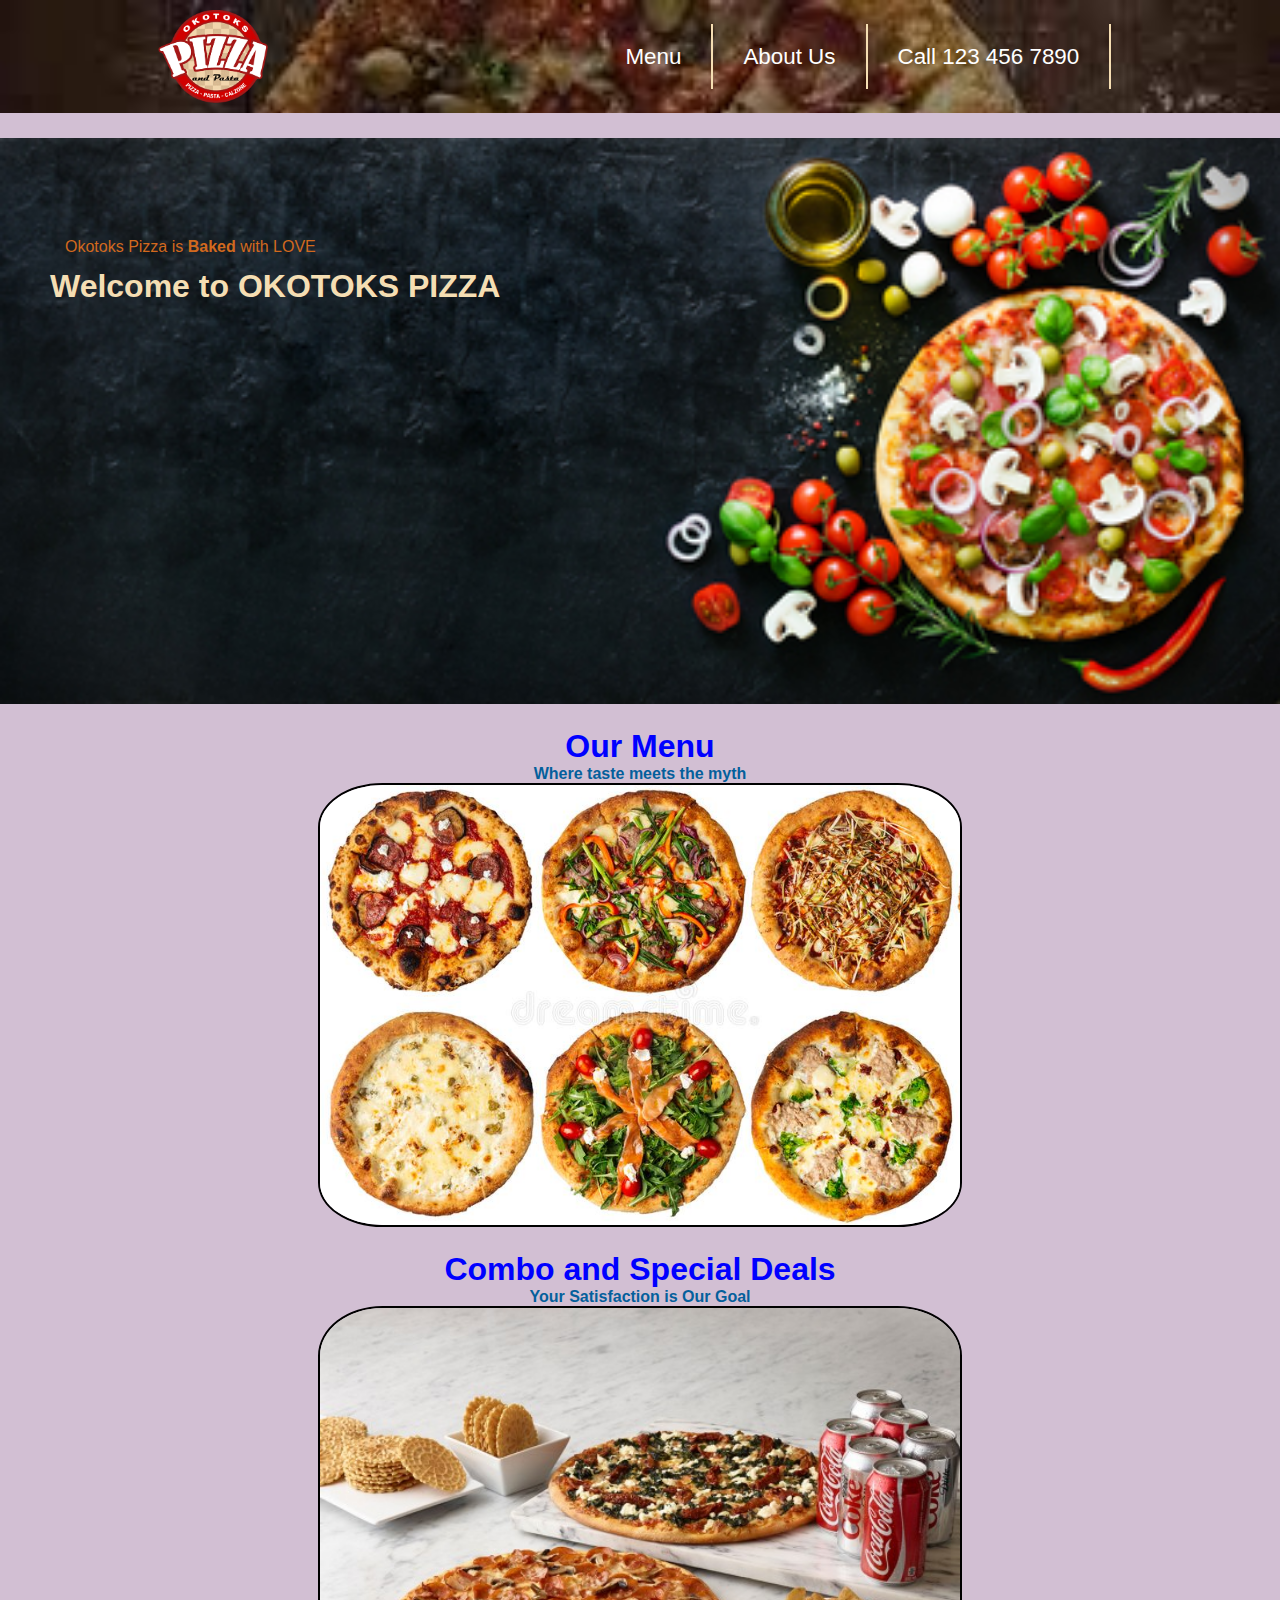
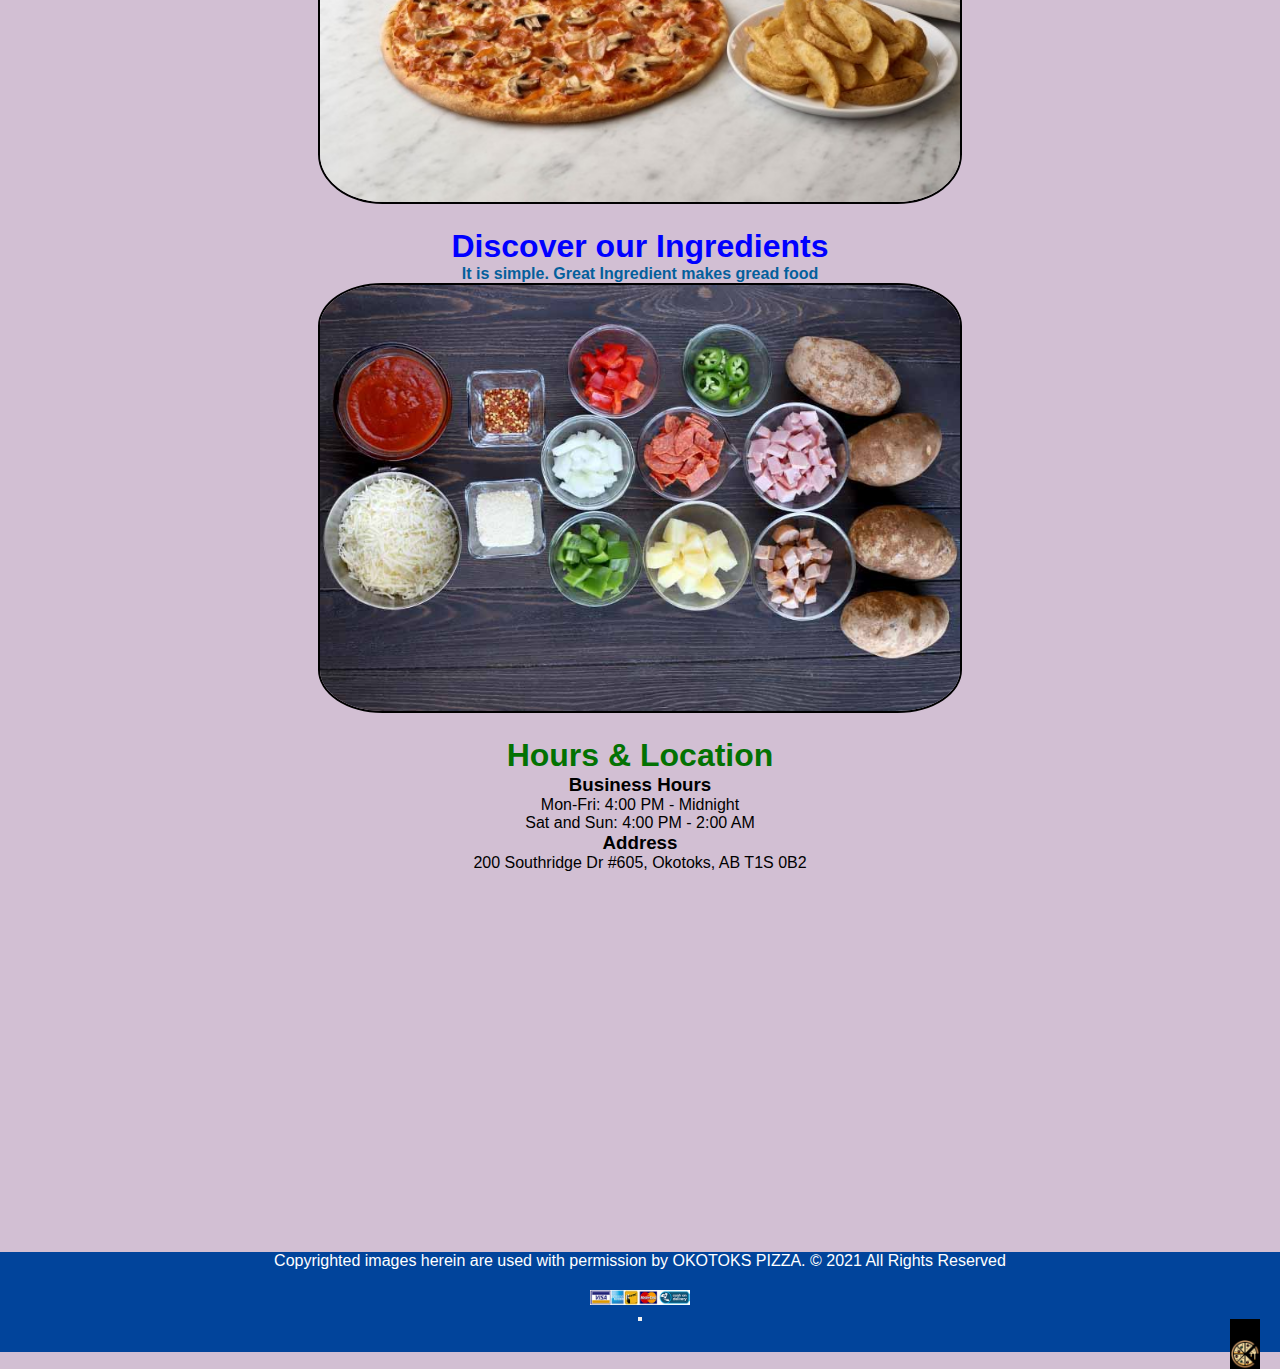
==== HangPizza/index.html @ 002a2683 "Change Layout" ====
<!DOCTYPE html>
<html lang="en">
<head>
    <meta charset="UTF-8">
    <meta http-equiv="X-UA-Compatible" content="IE=edge">
    <meta name="viewport" content="width=device-width, initial-scale=1.0">

    <meta name="description" content="A family run restaurant specializing in healthy and fresh">
    <meta name="keywords" content="Pizza,Okotoks,Pasta,Combo deals">
    <meta name="author" content="Matt Cleveland">

    <meta property="og:url" content="http://www.OkotoksPizza.com/index.html" />
    <meta property="og:type" content="website" />
    <meta property="og:title"content="OkotoksPizza" />
    <meta property="og:description" content="Local Pizza Restaurant" />
    <meta property="og:image" content="http://www.OkotoksPizza.com/pizza-chef-vector-942461.jpg" />
    
    <link rel="stylesheet" href="style.css">
    <title>Okotoks Pizza</title>
</head>

<body>
    <header>
    <div class="container">
        <div class="header">
            <div class="logo">
                <a href="index.html"><img src="Pictures/opplogo.png"></a>
            </div>
            <div class="menu">
                <ul class="navbar">
                    <li id="menu"><a href="menu.html">Menu</a></li>
                    <li id="about-us"><a href="about-us.html">About Us</a></li>
                    <li id="phone"><a href="tel:1234567890">Call 123 456 7890 </a></li>
                </ul>
            </div>
        </div>
    </div>
    </header>
    
    <main>
        <div class="page-container">
                <div class="banner" id="secret-two">
                    <h1>Welcome to OKOTOKS PIZZA</h1>
                    <p>Okotoks Pizza is <strong>Baked</strong> with LOVE</p>
                </div>          
            <div>   
                <img id="main-image" src="Pictures/banner.jpg" alt="Main Picture">
            </div>
        </div>

            <div class="main-sections">
                <div class="section">
                    <a href="menu.html">
                        <h1>Our Menu</h1>
                        <p>Where taste meets the myth</p>
                    </a>
                    <a href="menu.html"><img class="sectional picture" src="Pictures/sectional-pictures-menu.jpg" alt="Sectional Menu"></a>
                </div>
                <div class="section">
                    <a href="menu.html">
                        <h1>Combo and Special Deals</h1>
                        <p>Your Satisfaction is Our Goal</p>
                    </a>
                    <a href="menu.html"><img class="sectional picture"
                            src="Pictures/Special_Family.jpg" alt="Sectional Combo and Deals"></a>
                </div>
                <div class="section">
                    <a href="about-us.html">
                        <h1>Discover our Ingredients</h1>
                        <p>It is simple. Great Ingredient makes gread food</p>
                    </a>
                    <a href="about-us.html"><img class="sectional picture" src="Pictures/Pizza-Toppings.jpg" alt="Sectional Ingredients"></a>
                </div>
            </div>

            <div class="store-info">
                <h1>Hours & Location</h1>
                
                <div class="our-location">
                        <h3>Business Hours</h3>
                        <p>
                            Mon-Fri: 4:00 PM - Midnight<br>
                            Sat and Sun: 4:00 PM - 2:00 AM<br>
                        </p>
    
                        <h3>Address</h3>
                        <p>200 Southridge Dr #605, Okotoks, AB T1S 0B2</p>
                    </div>
                    <div class="map">
                        <p><iframe src="https://www.google.com/maps/embed?pb=!1m18!1m12!1m3!1d2526.7913065466923!2d-113.97789488425943!3d50.70525717951134!2m3!1f0!2f0!3f0!3m2!1i1024!2i768!4f13.1!3m3!1m2!1s0x537197889ae183ff%3A0xc8149e0a249933c7!2sPapa%20John&#39;s%20Pizza!5e0!3m2!1sen!2sca!4v1624724486679!5m2!1sen!2sca" 
                            style="border:0;" 
                            allowfullscreen="" 
                            loading="lazy"></iframe></p>
                    </div>
                </div>
            </div>

        </main>

        <footer>
                <div class="footer">
                    <p>Copyrighted images herein are used with permission by OKOTOKS PIZZA.
                        © 2021 All Rights Reserved</p>
                    <img src="Pictures/Payments.jpg" alt="Payments">
                    <button>
                    <a id="up-btn" href="#"><img src="Pictures/go-up-btn.png" alt="Up botton"></a>
                    </button>
                </div>
        </footer>
</body>
</html>
---- HangPizza/style.css ----
* {
  padding: 0px;
  margin: 0px;
}

html {
  font-family: Arial, Helvetica, sans-serif;
  scroll-behavior: smooth;
  text-align: center;
  background-color: #d2bfd3;
}

a {
  text-decoration: none;
}

.header {
  background-image: url(Pictures/background.jpg);
  background-size: cover;
  color: white;
}

img {
  max-width: 100%;
}

.logo img {
  width: 80px;
  height: auto;
  margin-left: auto;
  margin-right: auto;
  display: block;
}

.navbar a {
  text-align: center;
  color: white;
}

.footer {
  background-color: #01449b;
  height: 100px;
  width: 100%;
  display: block;
  color: white;
  text-align: center;
}

.footer p {
  margin-top: 20px;
}

.footer img {
  display: block;
  padding-top: 20px;
  margin: auto;
  width: 100px;
  height: auto;
}

.footer #up-btn img {
  width: 30px;
  height: auto;
  background: black;
  position: absolute;
  right: 20px;
}

.banner {
  position: relative;
  margin-top: 25px;
}

.banner h1 {
  position: absolute;
  text-align: center;
  color: wheat;
  font-size: 20px;
  top: 50px;
  left: 20px;
}

.banner p {
  visibility: hidden;
}

#secret-two {
  -webkit-transition: font-size 3s ease-in-out;
  transition: font-size 3s ease-in-out;
}

#secret-two:hover {
  font-size: 2em;
  cursor: -webkit-zoom-in;
  cursor: zoom-in;
  -webkit-transition: font-size 1s ease-in-out;
  transition: font-size 1s ease-in-out;
}

#secret-two:active {
  font-size: 1em;
  cursor: pointer;
}

#main-image {
  width: 100%;
  height: auto;
}

.main-sections {
  display: block;
  text-align: center;
  color: blue;
  text-decoration: none;
}

.main-sections .section {
  margin-top: 20px;
  margin-bottom: 20px;
}

.main-sections img {
  border-radius: 10%;
  border: 2px solid black;
  height: auto;
  width: 50%;
  -o-object-fit: fill;
     object-fit: fill;
}

.main-sections a {
  width: 100%;
  color: blue;
  font-weight: bold;
}

.main-sections p {
  color: #045f9c;
}

.store-info {
  text-align: center;
  margin-top: 20px;
  margin-bottom: 20px;
}

.store-info h1 {
  font-size: 2em;
  color: #037203;
}

.store-info iframe {
  width: 100%;
  height: 30vh;
  margin-top: 20px;
}

/*Mobile Break Point*/
@media only screen and (min-width: 400px) {
  .up-btn {
    width: 55px;
    height: 55px;
    bottom: 30px;
    right: 30px;
    line-height: 70px;
    font-size: 30px;
    padding-top: 12px;
  }
}

/*Tablet break point*/
@media only screen and (min-width: 600px) {
  .header {
    display: -ms-grid;
    display: grid;
    -ms-grid-columns: 1fr 2fr;
        grid-template-columns: 1fr 2fr;
    justify-items: center;
    -webkit-box-align: center;
        -ms-flex-align: center;
            align-items: center;
  }
  .header ul a {
    border-bottom: none;
    border-right: 2px solid wheat;
  }
  .header li {
    float: left;
    list-style: none;
  }
  .header li a {
    padding: 20px 20px;
    font-size: 1rem;
  }
  .header .menu {
    clear: none;
    float: right;
    max-height: none;
  }
  .banner h1 {
    font-size: 2em;
    top: 130px;
    bottom: 100px;
    left: 50px;
  }
  .banner p {
    visibility: visible;
    color: chocolate;
    position: absolute;
    top: 100px;
    left: 65px;
    font-size: 1em;
  }
  .up-btn {
    width: 55px;
    height: 55px;
    bottom: 30px;
    right: 30px;
    line-height: 70px;
    font-size: 30px;
    padding-top: 12px;
  }
  .map {
    padding: 0 10px;
    height: 40vh;
  }
  .map iframe {
    height: 40vh;
  }
}

/*Latop/desktop break point*/
@media only screen and (min-width: 1100px) {
  .header {
    display: -ms-grid;
    display: grid;
    -ms-grid-columns: 1fr 2fr;
        grid-template-columns: 1fr 2fr;
    justify-items: center;
    -webkit-box-align: center;
        -ms-flex-align: center;
            align-items: center;
  }
  .header img {
    width: 110px;
    padding: 10px;
  }
  .header li {
    float: left;
    list-style: none;
  }
  .header li a {
    padding: 20px 30px;
    font-size: 1.4rem;
  }
}
/*# sourceMappingURL=style.css.map */
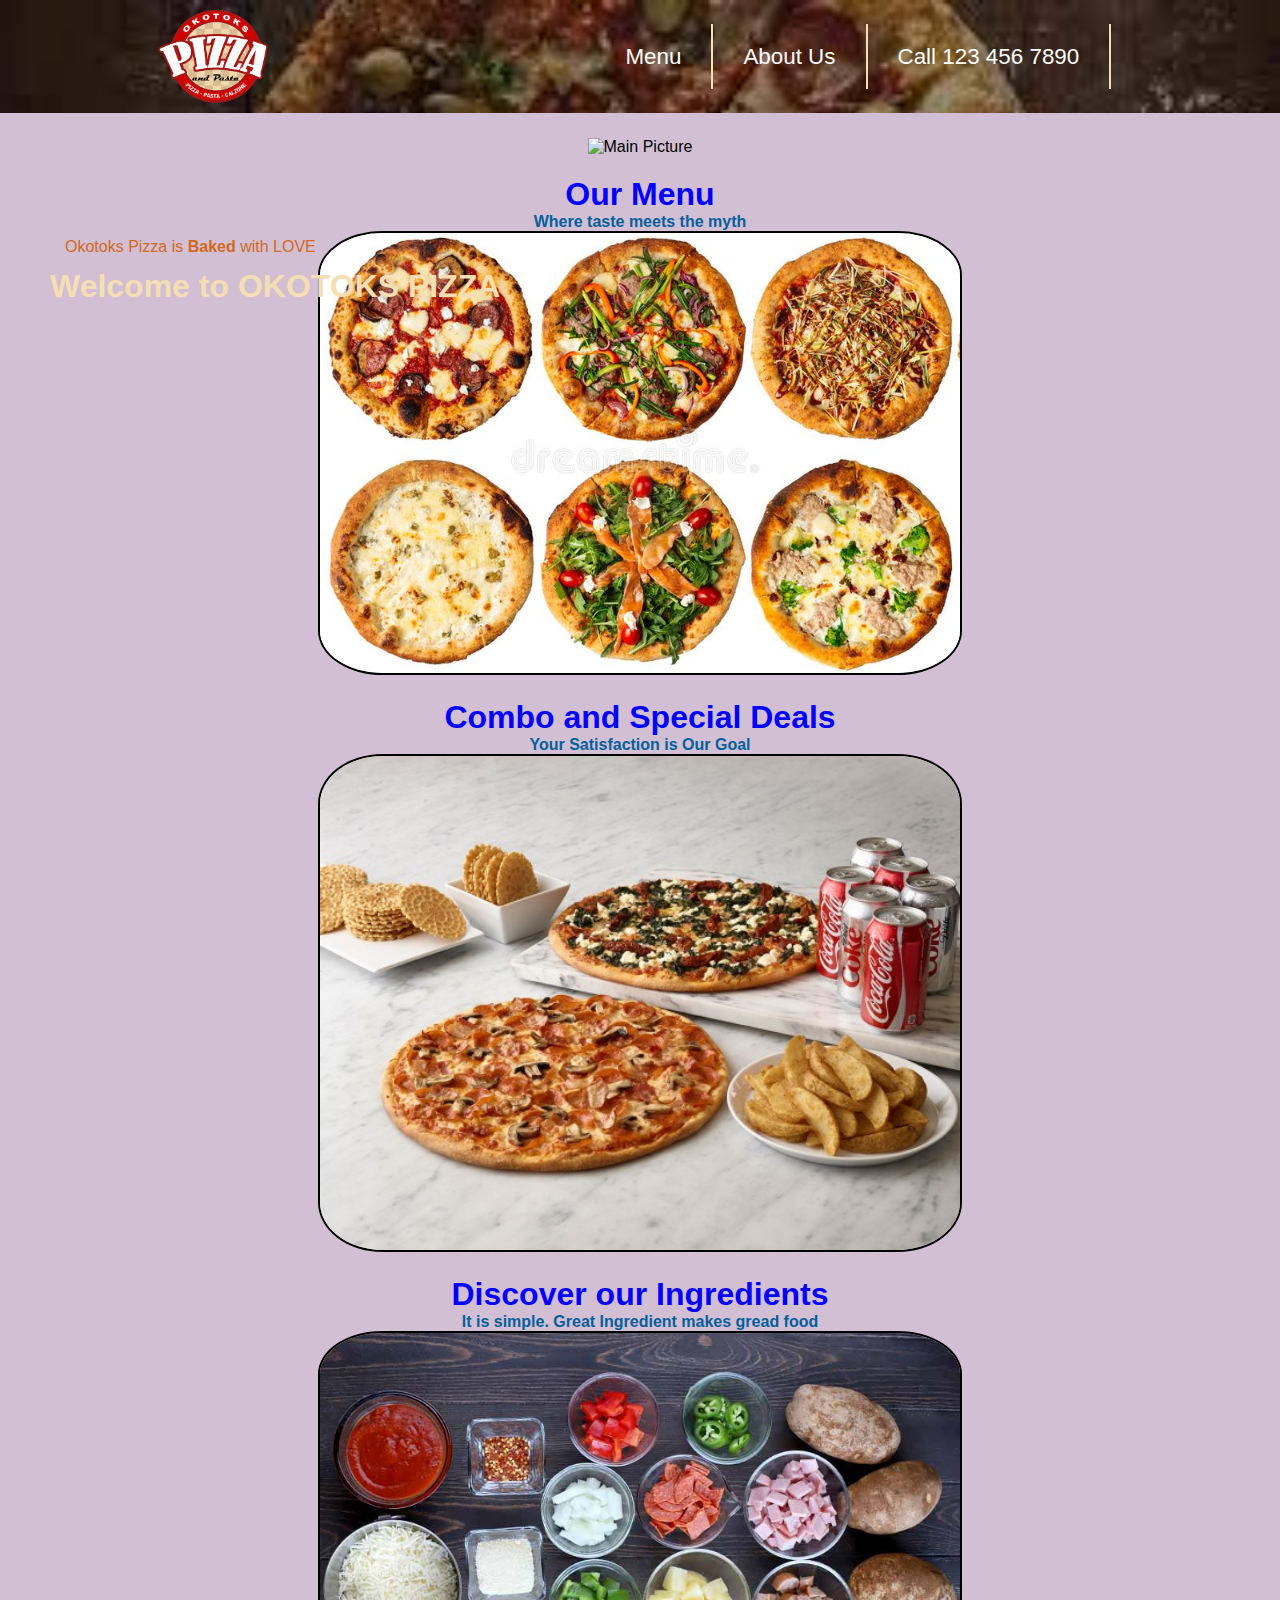
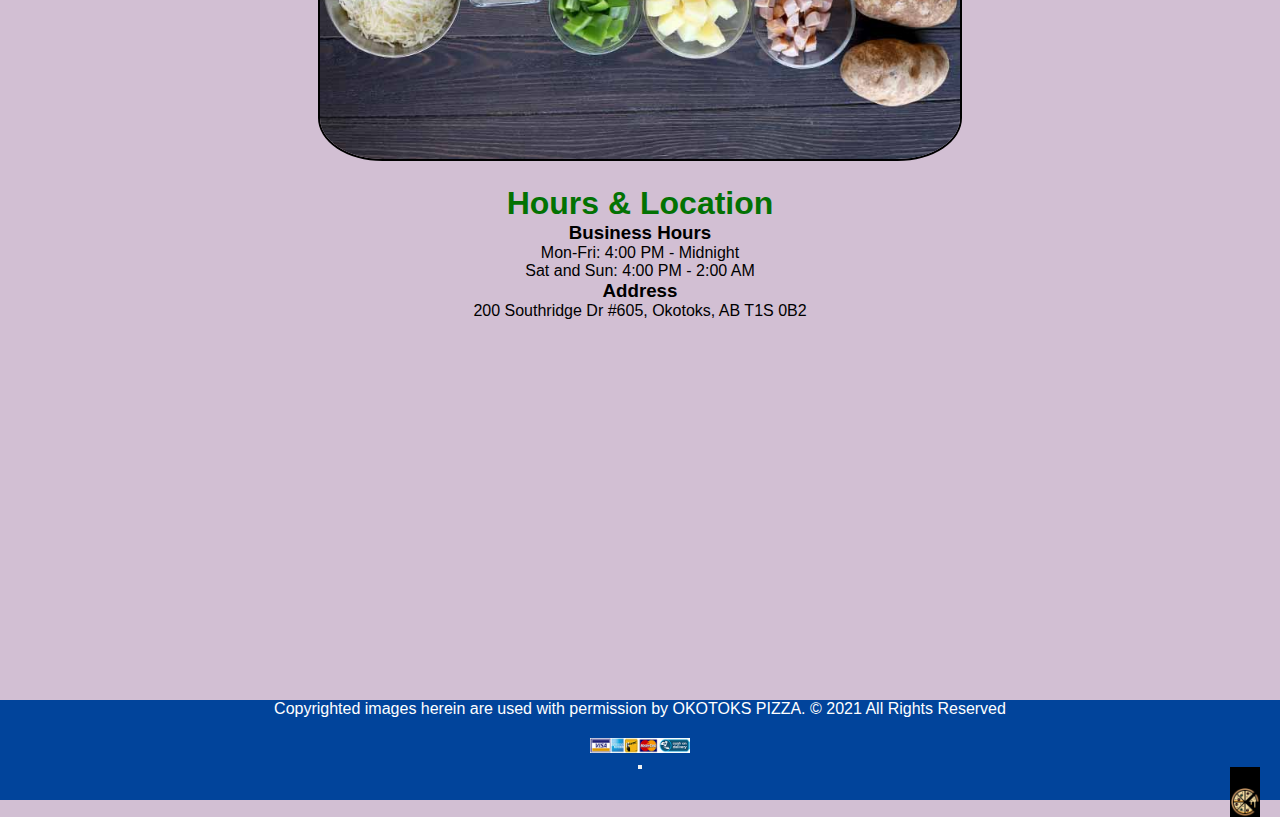
==== commit 36f4d4ef: "Improve styling" ====
--- a/HangPizza/index.html
+++ b/HangPizza/index.html
@@ -44,7 +44,7 @@
                     <p>Okotoks Pizza is <strong>Baked</strong> with LOVE</p>
                 </div>          
             <div>   
-                <img id="main-image" src="Pictures/banner.jpg" alt="Main Picture">
+                <img id="main-image" src="Pictures/banner.jpg.crdownload" alt="Main Picture">
             </div>
         </div>
 
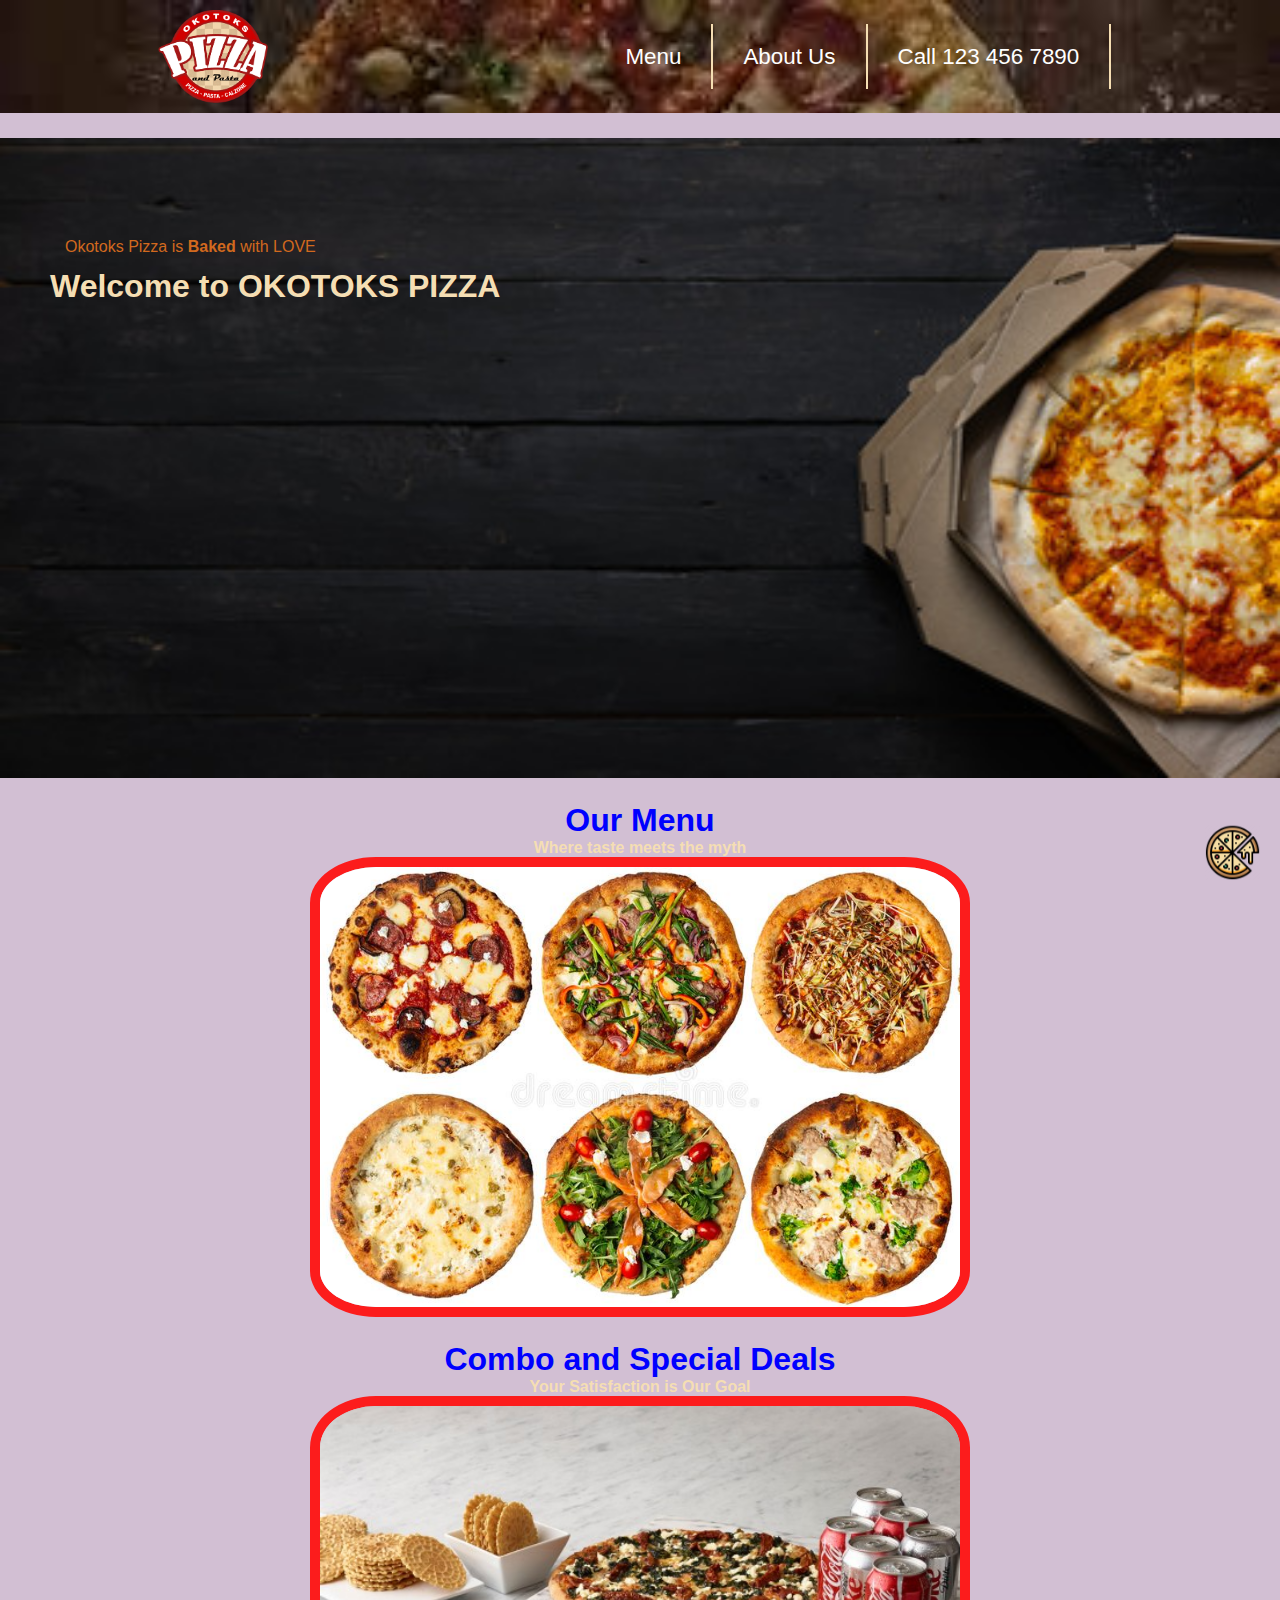
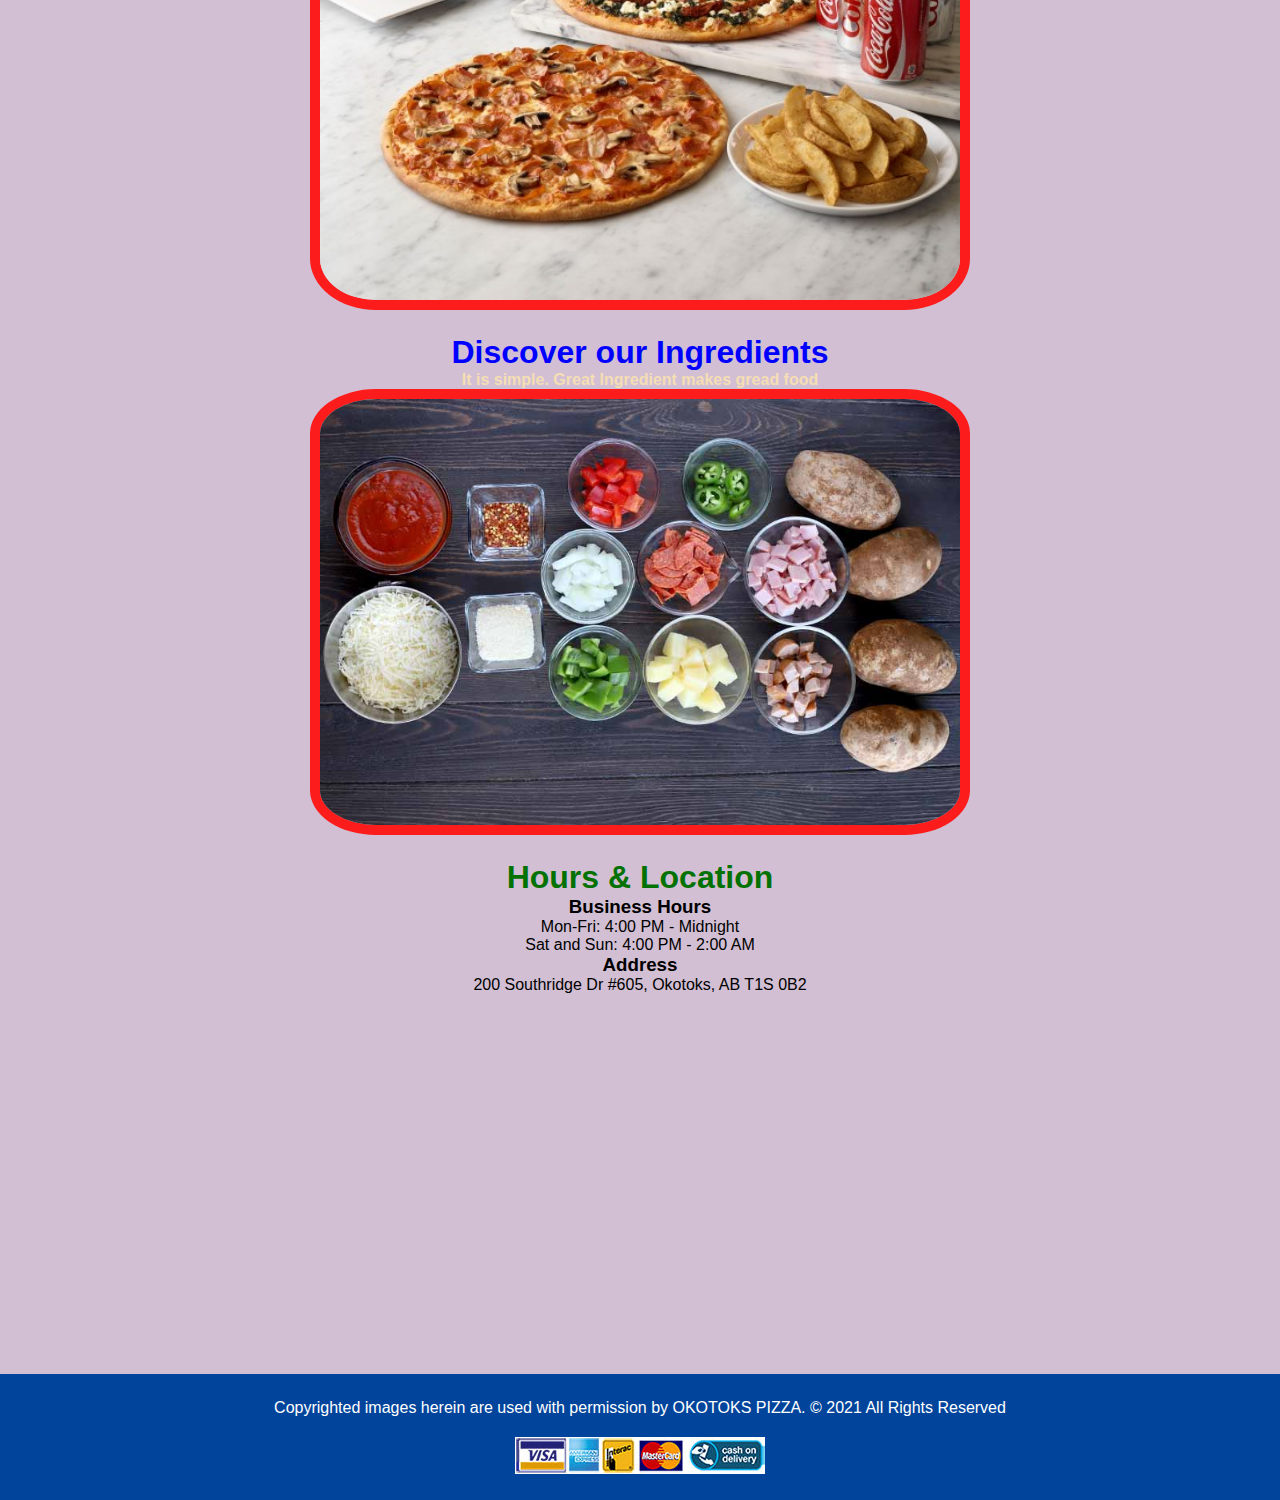
==== commit de736f83: "style changes for all pages" ====
--- a/HangPizza/index.html
+++ b/HangPizza/index.html
@@ -44,7 +44,7 @@
                     <p>Okotoks Pizza is <strong>Baked</strong> with LOVE</p>
                 </div>          
             <div>   
-                <img id="main-image" src="Pictures/banner.jpg.crdownload" alt="Main Picture">
+                <img id="main-image" src="Pictures/banner.jpg" alt="Main Picture">
             </div>
         </div>
 
@@ -102,9 +102,7 @@
                     <p>Copyrighted images herein are used with permission by OKOTOKS PIZZA.
                         © 2021 All Rights Reserved</p>
                     <img src="Pictures/Payments.jpg" alt="Payments">
-                    <button>
                     <a id="up-btn" href="#"><img src="Pictures/go-up-btn.png" alt="Up botton"></a>
-                    </button>
                 </div>
         </footer>
 </body>
--- a/HangPizza/style.css
+++ b/HangPizza/style.css
@@ -39,7 +39,7 @@
 
 .footer {
   background-color: #01449b;
-  height: 100px;
+  height: 126px;
   width: 100%;
   display: block;
   color: white;
@@ -47,23 +47,23 @@
 }
 
 .footer p {
-  margin-top: 20px;
+  padding-top: 25px;
 }
 
 .footer img {
   display: block;
   padding-top: 20px;
   margin: auto;
-  width: 100px;
+  width: 250px;
   height: auto;
 }
 
 .footer #up-btn img {
-  width: 30px;
-  height: auto;
-  background: black;
-  position: absolute;
+  width: 55px;
+  height: auto;
+  position: fixed;
   right: 20px;
+  bottom: 20px;
 }
 
 .banner {
@@ -121,7 +121,7 @@
 
 .main-sections img {
   border-radius: 10%;
-  border: 2px solid black;
+  border: 10px solid #fc1c1c;
   height: auto;
   width: 50%;
   -o-object-fit: fill;
@@ -135,7 +135,7 @@
 }
 
 .main-sections p {
-  color: #045f9c;
+  color: wheat;
 }
 
 .store-info {
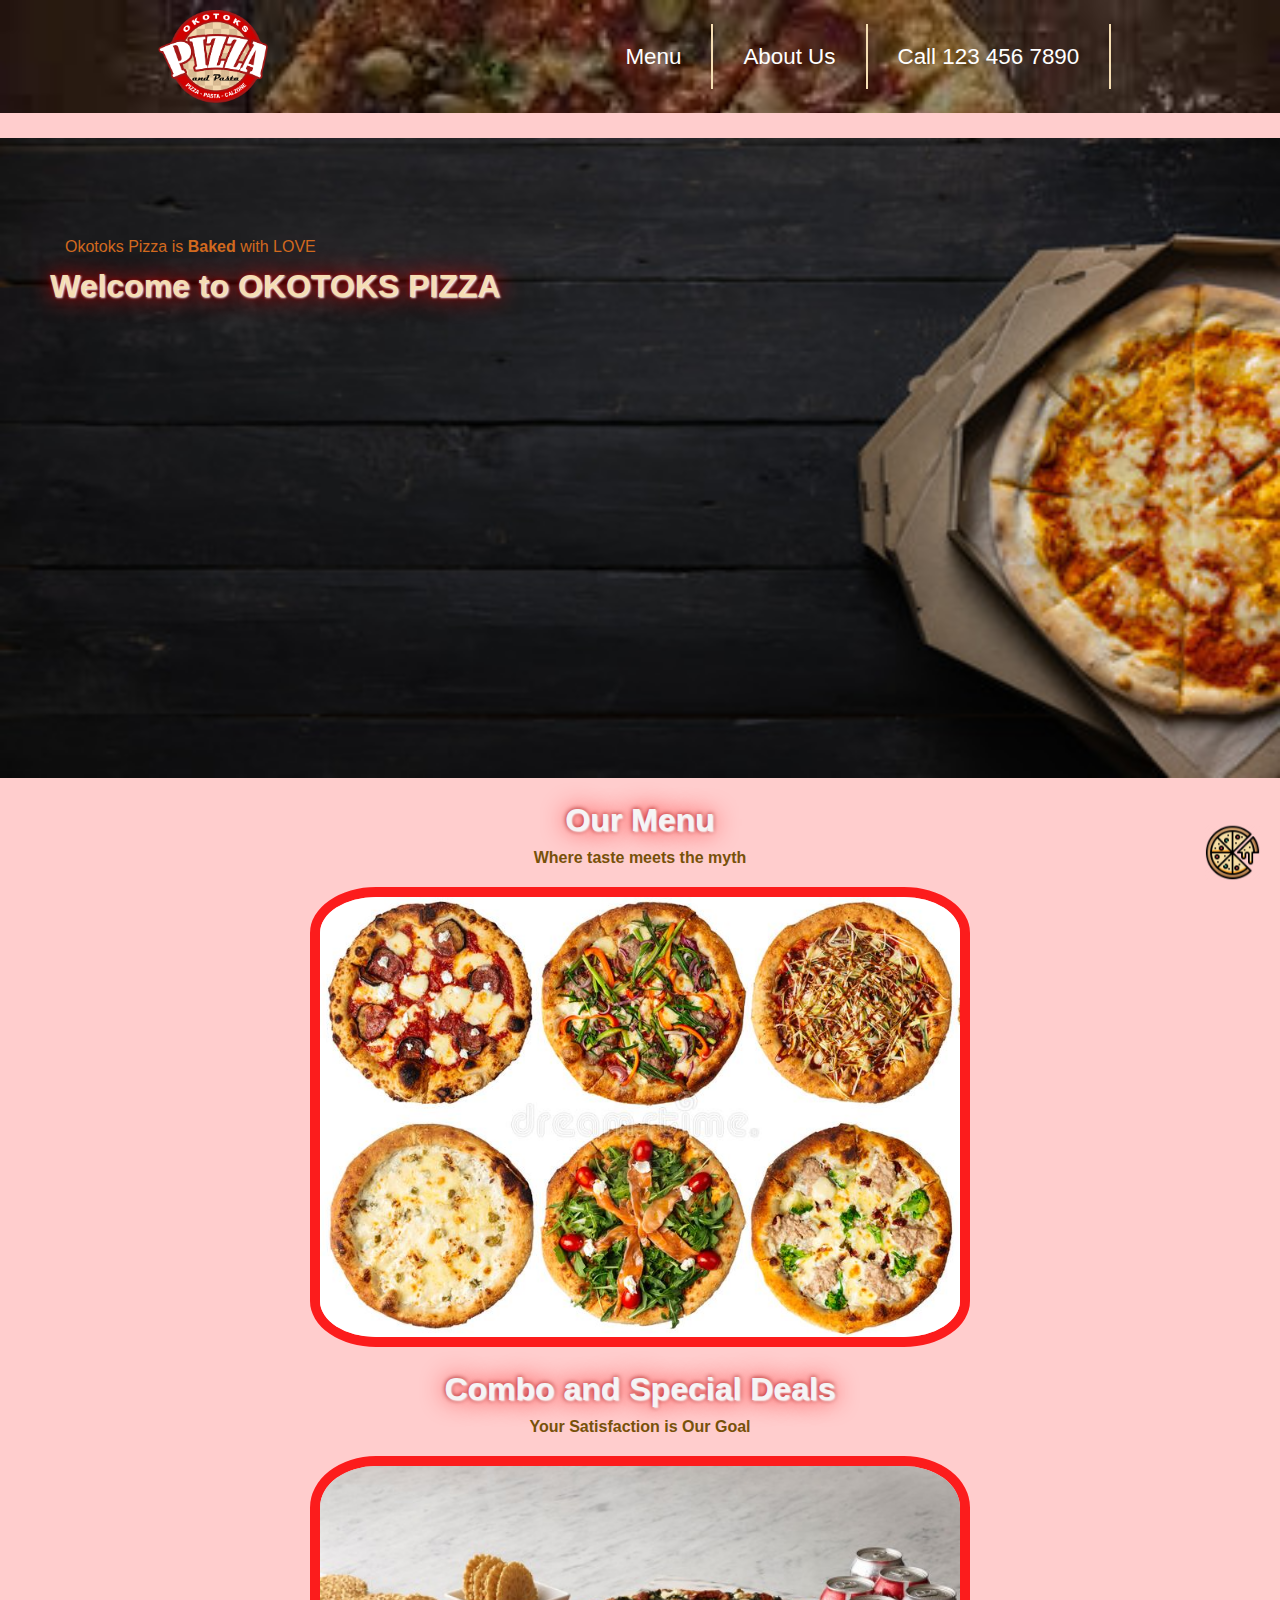
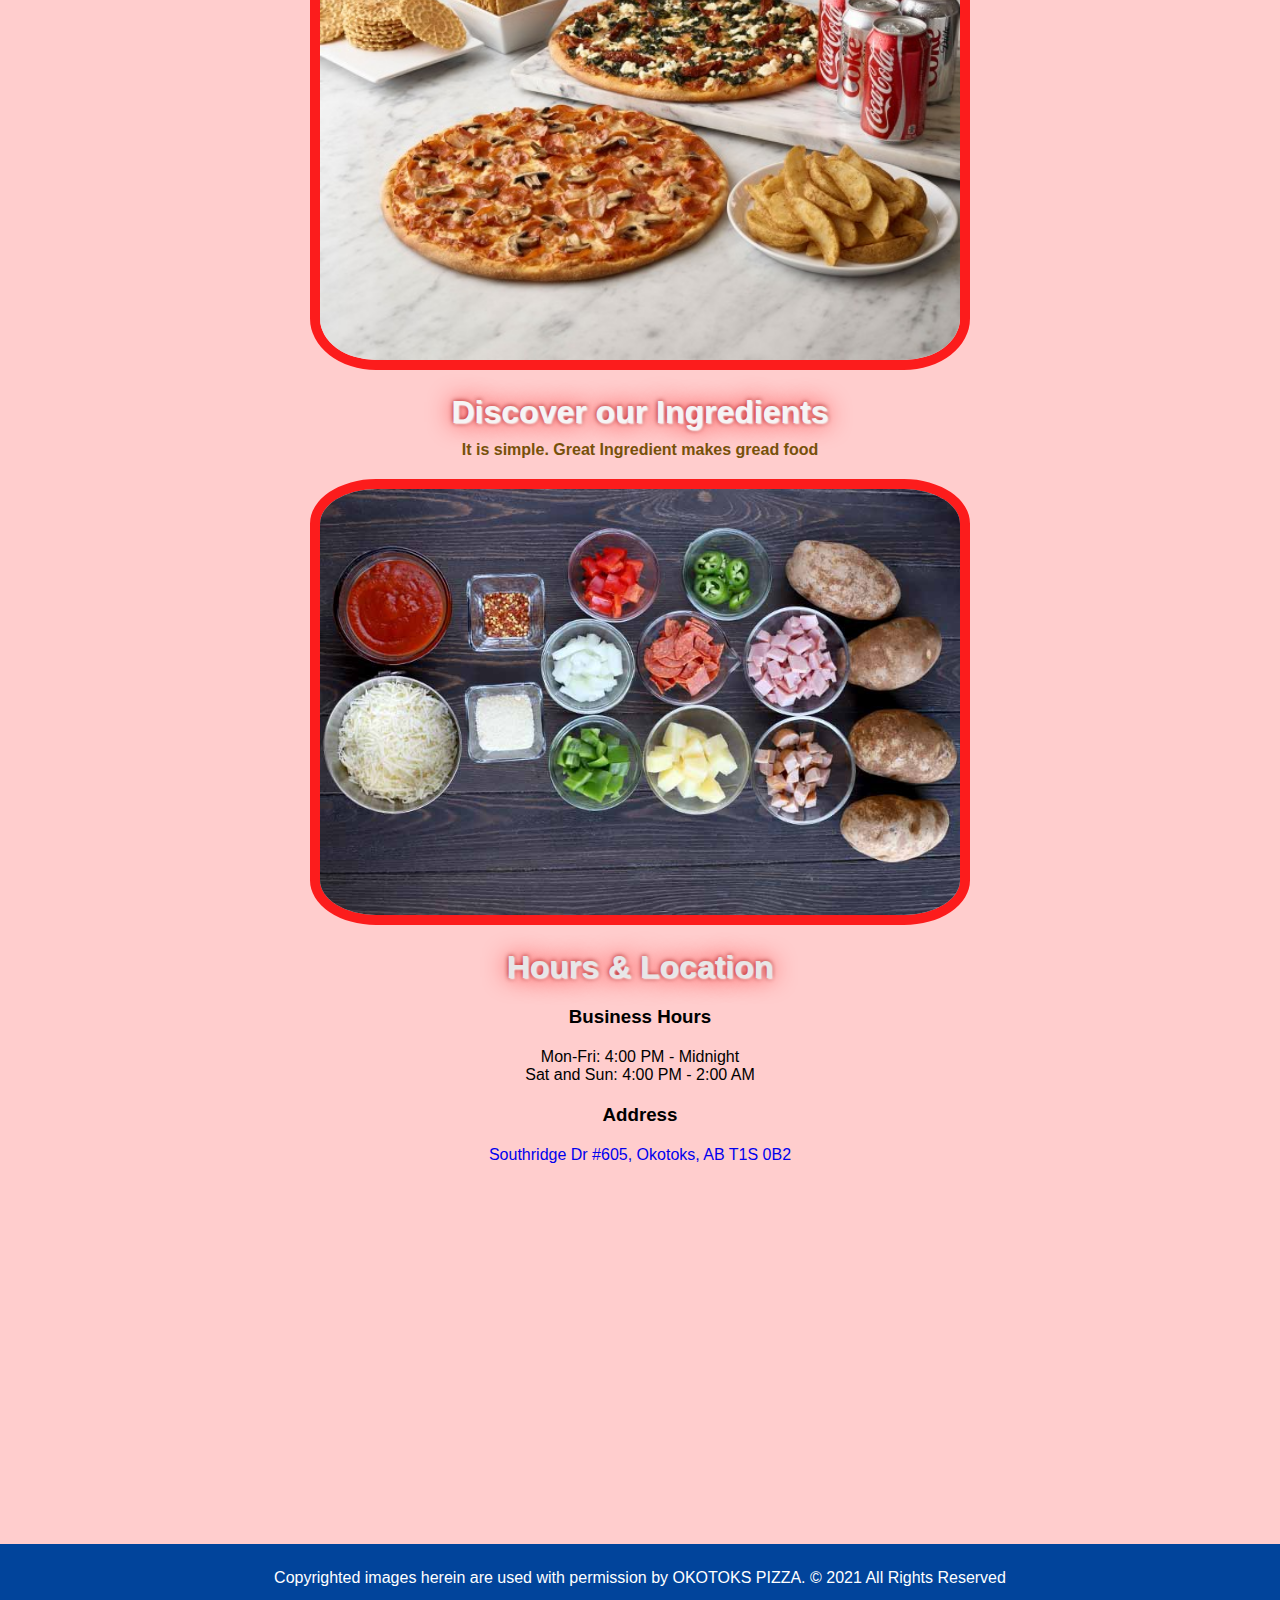
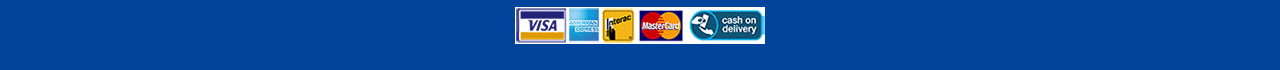
==== commit 8c194f79: "Final Presentation" ====
--- a/HangPizza/index.html
+++ b/HangPizza/index.html
@@ -84,7 +84,10 @@
                         </p>
     
                         <h3>Address</h3>
-                        <p>200 Southridge Dr #605, Okotoks, AB T1S 0B2</p>
+                        <p>
+                            <a target="_blank" href="https://www.google.com/maps/dir/50.9600093,-113.992575/papa+johns+okotoks/@50.8283348,-114.2067656,10.6z/data=!4m9!4m8!1m1!4e1!1m5!1m1!1s0x537197889ae183ff:0xc8149e0a249933c7!2m2!1d-113.9753927!2d50.7052572" 
+                            >Southridge Dr #605, Okotoks, AB T1S 0B2</a>
+                        </p>
                     </div>
                     <div class="map">
                         <p><iframe src="https://www.google.com/maps/embed?pb=!1m18!1m12!1m3!1d2526.7913065466923!2d-113.97789488425943!3d50.70525717951134!2m3!1f0!2f0!3f0!3m2!1i1024!2i768!4f13.1!3m3!1m2!1s0x537197889ae183ff%3A0xc8149e0a249933c7!2sPapa%20John&#39;s%20Pizza!5e0!3m2!1sen!2sca!4v1624724486679!5m2!1sen!2sca" 
--- a/HangPizza/style.css
+++ b/HangPizza/style.css
@@ -7,7 +7,16 @@
   font-family: Arial, Helvetica, sans-serif;
   scroll-behavior: smooth;
   text-align: center;
-  background-color: #d2bfd3;
+  background-color: #ffcdcd;
+}
+
+h1 {
+  color: whitesmoke;
+  text-shadow: 1px 1px 2px white, 0 0 25px red, 0 0 5px darkred;
+}
+
+h2 {
+  text-shadow: 5px 5px 10px #bd1414;
 }
 
 a {
@@ -119,6 +128,35 @@
   margin-bottom: 20px;
 }
 
+.main-sections .section h1 {
+  -webkit-animation-duration: 5s;
+          animation-duration: 5s;
+  -webkit-animation-name: slidein;
+          animation-name: slidein;
+}
+
+@-webkit-keyframes slidein {
+  from {
+    margin-left: 100%;
+    width: 200%;
+  }
+  to {
+    margin-left: 0%;
+    width: 100%;
+  }
+}
+
+@keyframes slidein {
+  from {
+    margin-left: 100%;
+    width: 200%;
+  }
+  to {
+    margin-left: 0%;
+    width: 100%;
+  }
+}
+
 .main-sections img {
   border-radius: 10%;
   border: 10px solid #fc1c1c;
@@ -135,7 +173,9 @@
 }
 
 .main-sections p {
-  color: wheat;
+  color: #77510a;
+  margin-top: 10px;
+  margin-bottom: 20px;
 }
 
 .store-info {
@@ -145,8 +185,15 @@
 }
 
 .store-info h1 {
+  margin-top: 20px;
+  margin-bottom: 20px;
   font-size: 2em;
-  color: #037203;
+  color: #e7e7e7;
+}
+
+.store-info h3 {
+  margin-top: 20px;
+  margin-bottom: 20px;
 }
 
 .store-info iframe {
@@ -157,6 +204,32 @@
 
 /*Mobile Break Point*/
 @media only screen and (min-width: 400px) {
+  .banner h1 {
+    -webkit-animation-duration: 5s;
+            animation-duration: 5s;
+    -webkit-animation-name: slideout;
+            animation-name: slideout;
+  }
+  @-webkit-keyframes slideout {
+    from {
+      margin-left: 100%;
+      width: 200%;
+    }
+    to {
+      margin-left: 0%;
+      width: 100%;
+    }
+  }
+  @keyframes slideout {
+    from {
+      margin-left: 100%;
+      width: 200%;
+    }
+    to {
+      margin-left: 0%;
+      width: 100%;
+    }
+  }
   .up-btn {
     width: 55px;
     height: 55px;
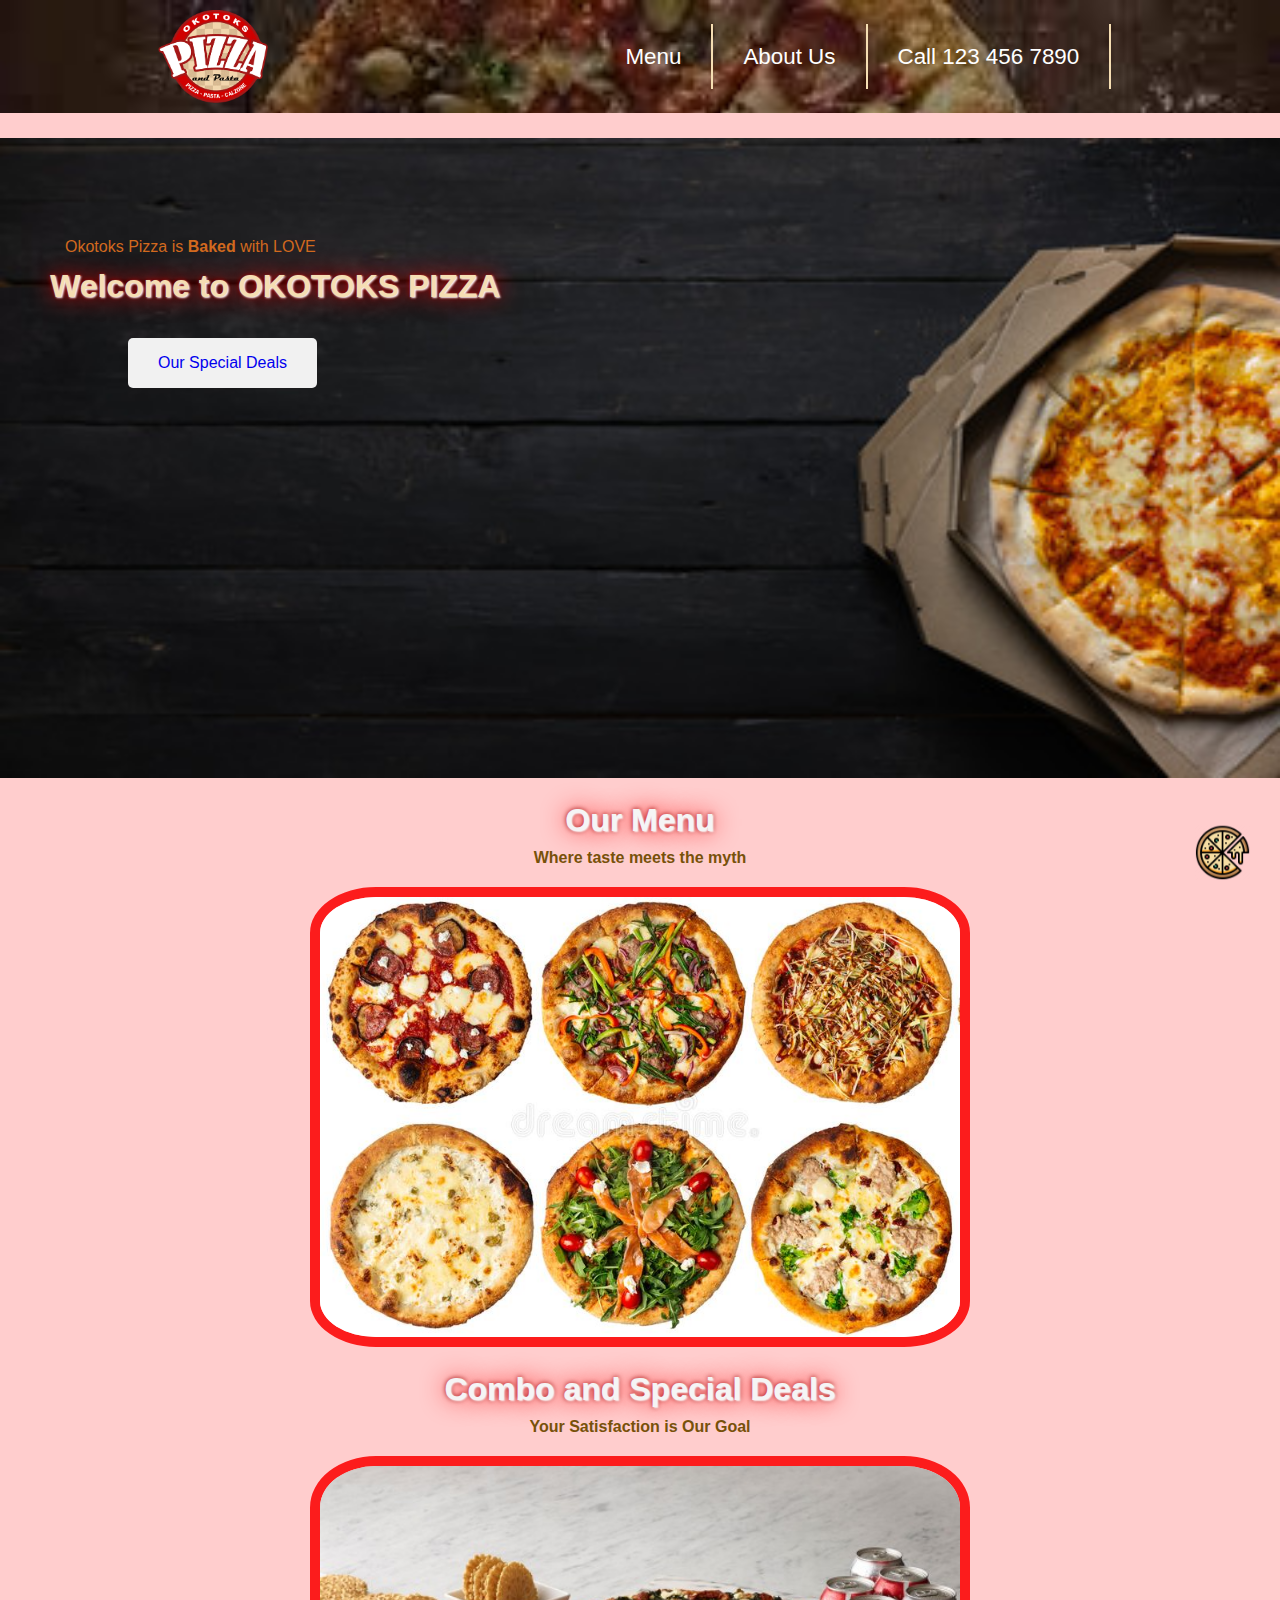
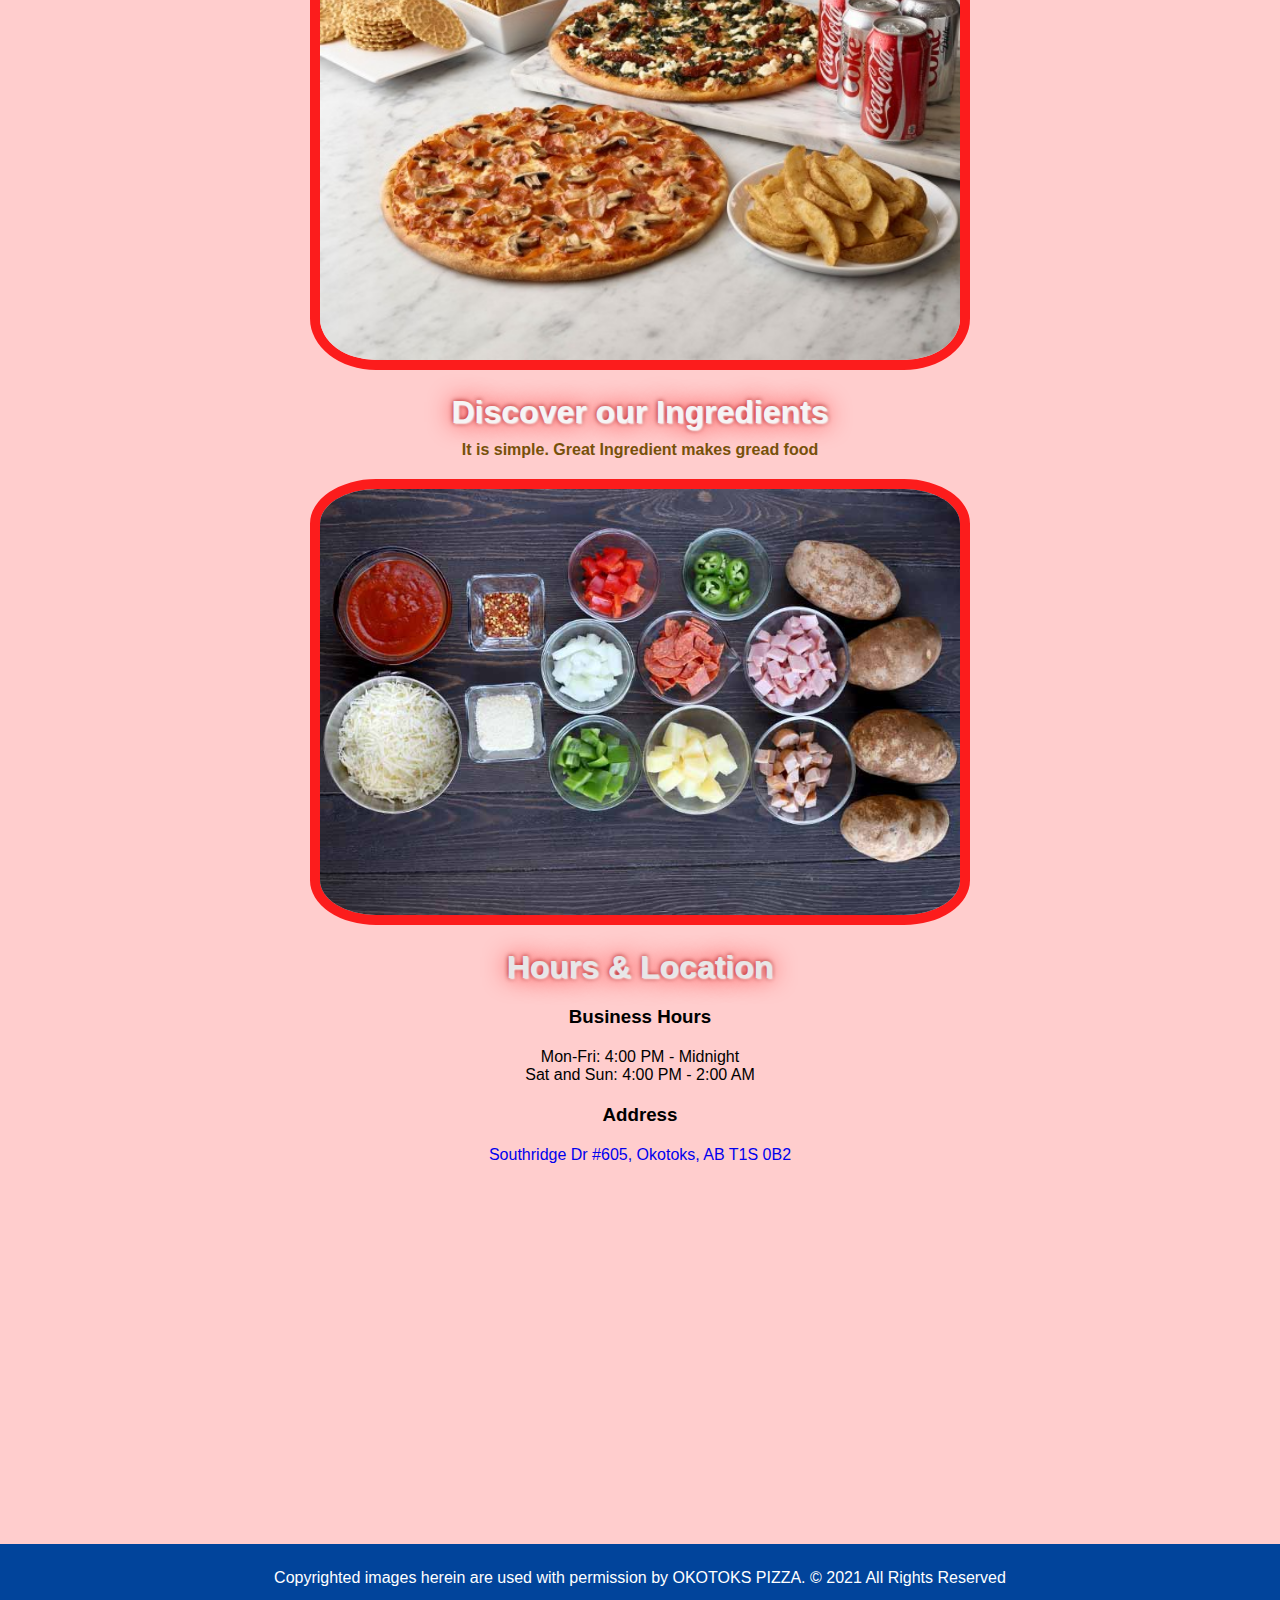
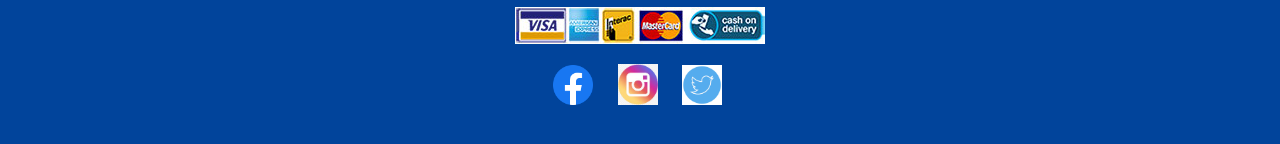
==== commit 5fb16a4c: "Change up btn and btn in the banner" ====
--- a/HangPizza/index.html
+++ b/HangPizza/index.html
@@ -14,6 +14,11 @@
     <meta property="og:title"content="OkotoksPizza" />
     <meta property="og:description" content="Local Pizza Restaurant" />
     <meta property="og:image" content="http://www.OkotoksPizza.com/pizza-chef-vector-942461.jpg" />
+
+    <meta name="twitter:title" content="Okotoks Pizza ">
+    <meta name="twitter:description" content="Family run restaurant">
+    <meta name="twitter:image" content="https://www.OkotoksPizza.com/twitter">
+    <meta name="twitter:card" content="summary_large_image">
     
     <link rel="stylesheet" href="style.css">
     <title>Okotoks Pizza</title>
@@ -42,6 +47,7 @@
                 <div class="banner" id="secret-two">
                     <h1>Welcome to OKOTOKS PIZZA</h1>
                     <p>Okotoks Pizza is <strong>Baked</strong> with LOVE</p>
+                    <button= class="btn"><a href="menu.html">Our Special Deals</a></button>
                 </div>          
             <div>   
                 <img id="main-image" src="Pictures/banner.jpg" alt="Main Picture">
@@ -105,7 +111,14 @@
                     <p>Copyrighted images herein are used with permission by OKOTOKS PIZZA.
                         © 2021 All Rights Reserved</p>
                     <img src="Pictures/Payments.jpg" alt="Payments">
-                    <a id="up-btn" href="#"><img src="Pictures/go-up-btn.png" alt="Up botton"></a>
+                    <a id ="social-media" target="_blank" href="https://www.facebook.com/"><img src="Pictures/sm-icons-facebook-logo.png" alt="Media Icon"></a>
+                    <a id ="social-media" target="_blank" href="https://www.instagram.com/"><img src="Pictures/instagram.jfif" alt="Media Icon"></a>
+                    <a id ="social-media" target="_blank" href="https://twitter.com/?lang=en"><img src="Pictures/twitter.png" alt="Media Icon"></a>
+
+
+                   
+                    <a id="up-btn" href="#"><img src="Pictures/go-up-btn.png" alt="Up botton"><span class="go-up">Back to top!</span>
+                    </a>
                 </div>
         </footer>
 </body>
--- a/HangPizza/style.css
+++ b/HangPizza/style.css
@@ -46,9 +46,17 @@
   color: white;
 }
 
+.navbar a img {
+  display: block;
+  padding-top: 20px;
+  margin-left: 0;
+  width: 25px;
+  height: auto;
+}
+
 .footer {
   background-color: #01449b;
-  height: 126px;
+  height: 200px;
   width: 100%;
   display: block;
   color: white;
@@ -71,8 +79,34 @@
   width: 55px;
   height: auto;
   position: fixed;
-  right: 20px;
+  right: 30px;
   bottom: 20px;
+}
+
+#up-btn img:hover {
+  opacity: 0.5;
+}
+
+.go-up {
+  display: none;
+}
+
+#up-btn img:hover + span {
+  display: block;
+  position: fixed;
+  right: 15px;
+  bottom: 85px;
+  background-color: blanchedalmond;
+}
+
+#social-media img {
+  width: 40px;
+  padding: 10px;
+  margin-top: 10px;
+}
+
+.footer a {
+  display: inline-block;
 }
 
 .banner {
@@ -284,6 +318,22 @@
     left: 65px;
     font-size: 1em;
   }
+  .btn {
+    position: absolute;
+    top: 200px;
+    left: 10%;
+    background-color: #f1f1f1;
+    font-size: 16px;
+    padding: 16px 30px;
+    border: none;
+    cursor: pointer;
+    border-radius: 5px;
+    text-align: center;
+  }
+  .btn:hover {
+    background-color: #fa9292;
+    color: white;
+  }
   .up-btn {
     width: 55px;
     height: 55px;
@@ -326,5 +376,21 @@
     padding: 20px 30px;
     font-size: 1.4rem;
   }
+  .btn {
+    position: absolute;
+    top: 200px;
+    left: 10%;
+    background-color: #f1f1f1;
+    font-size: 16px;
+    padding: 16px 30px;
+    border: none;
+    cursor: pointer;
+    border-radius: 5px;
+    text-align: center;
+  }
+  .btn:hover {
+    background-color: #fa9292;
+    color: white;
+  }
 }
 /*# sourceMappingURL=style.css.map */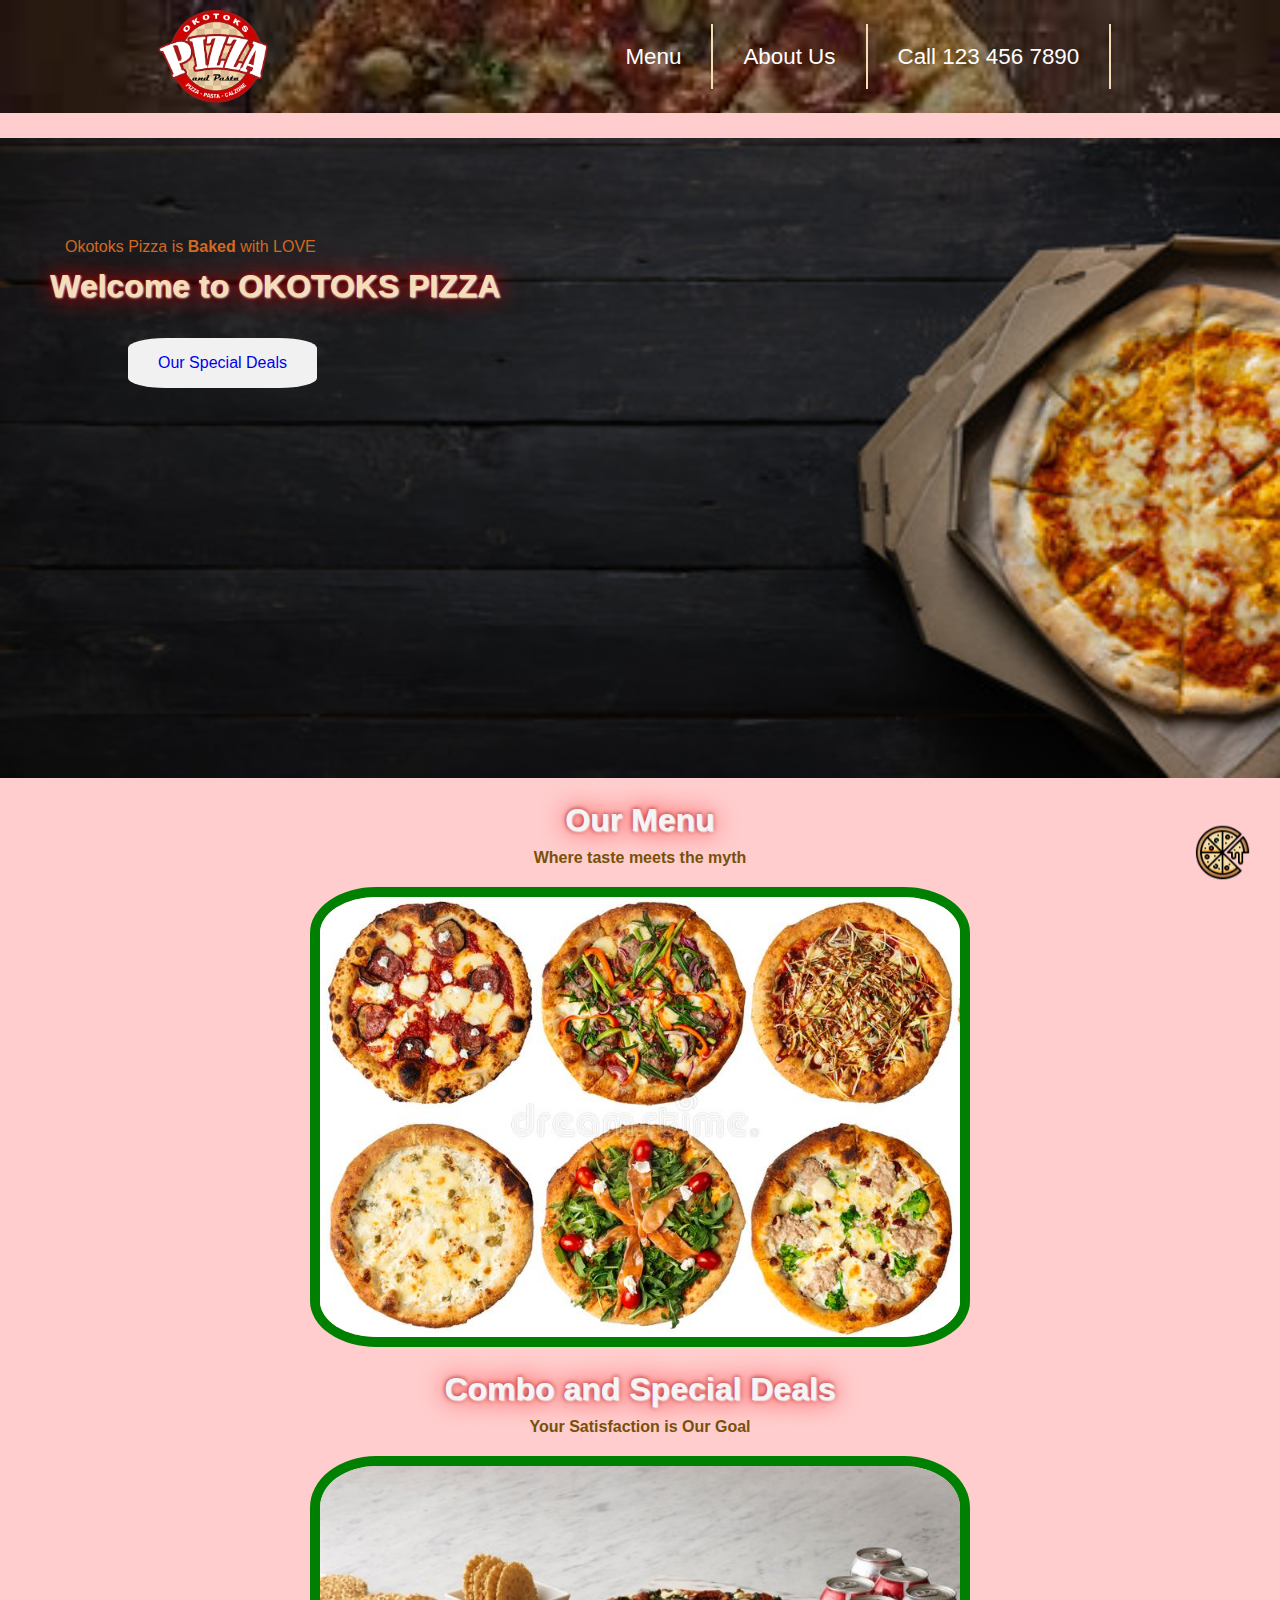
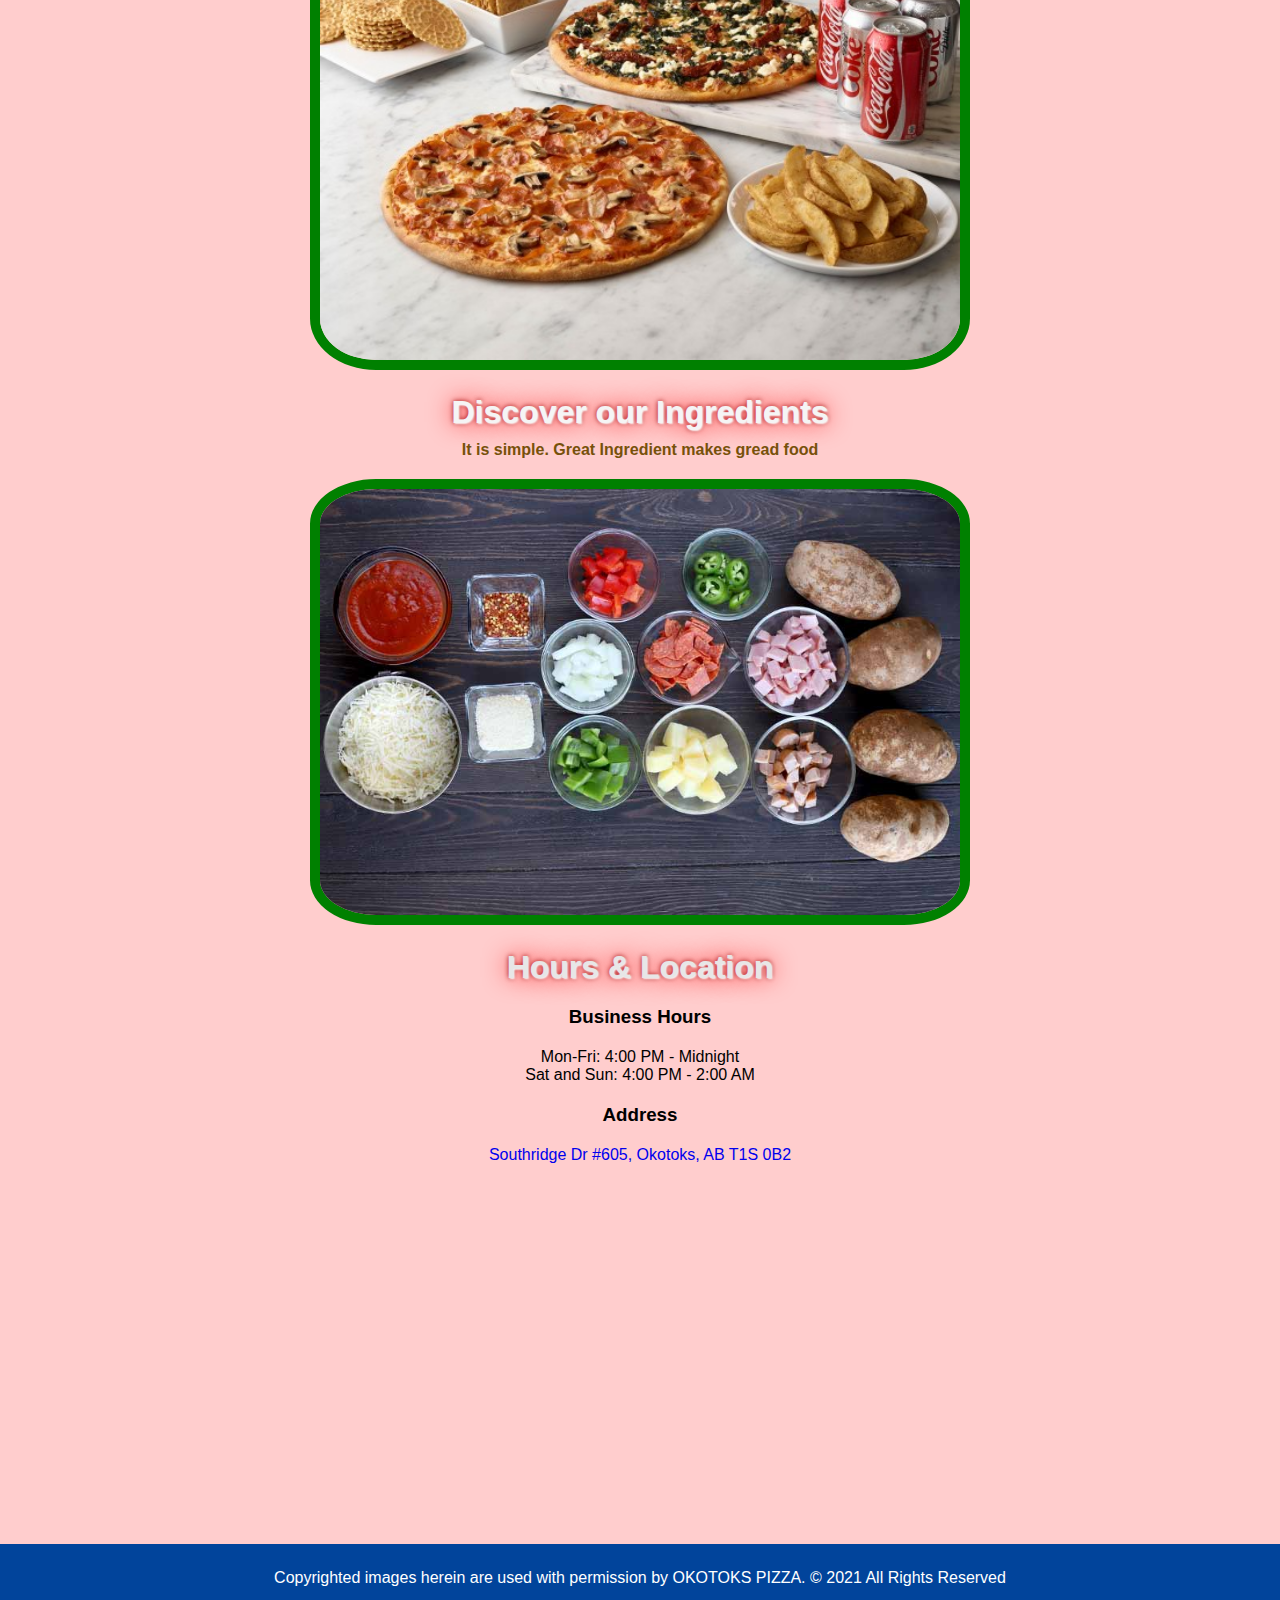
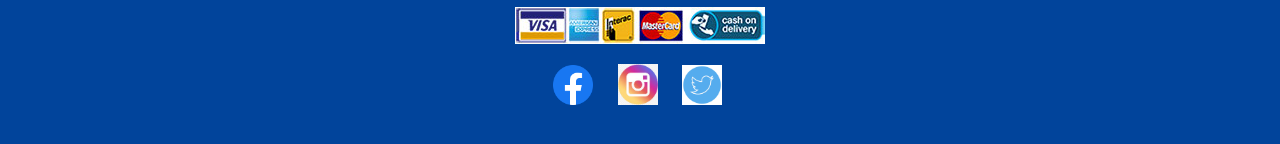
==== commit 96894853: "Final website" ====
--- a/HangPizza/index.html
+++ b/HangPizza/index.html
@@ -7,7 +7,7 @@
 
     <meta name="description" content="A family run restaurant specializing in healthy and fresh">
     <meta name="keywords" content="Pizza,Okotoks,Pasta,Combo deals">
-    <meta name="author" content="Matt Cleveland">
+    <meta name="author" content="Doug">
 
     <meta property="og:url" content="http://www.OkotoksPizza.com/index.html" />
     <meta property="og:type" content="website" />
--- a/HangPizza/style.css
+++ b/HangPizza/style.css
@@ -193,7 +193,7 @@
 
 .main-sections img {
   border-radius: 10%;
-  border: 10px solid #fc1c1c;
+  border: 10px solid green;
   height: auto;
   width: 50%;
   -o-object-fit: fill;
@@ -237,6 +237,12 @@
 }
 
 /*Mobile Break Point*/
+@media only screen and (max-width: 400px) {
+  .btn {
+    display: none;
+  }
+}
+
 @media only screen and (min-width: 400px) {
   .banner h1 {
     -webkit-animation-duration: 5s;
@@ -276,6 +282,12 @@
 }
 
 /*Tablet break point*/
+@media only screen and (max-width: 600px) {
+  .btn {
+    display: none;
+  }
+}
+
 @media only screen and (min-width: 600px) {
   .header {
     display: -ms-grid;
@@ -327,7 +339,7 @@
     padding: 16px 30px;
     border: none;
     cursor: pointer;
-    border-radius: 5px;
+    border-radius: 20%;
     text-align: center;
   }
   .btn:hover {
@@ -385,7 +397,7 @@
     padding: 16px 30px;
     border: none;
     cursor: pointer;
-    border-radius: 5px;
+    border-radius: 20%;
     text-align: center;
   }
   .btn:hover {
